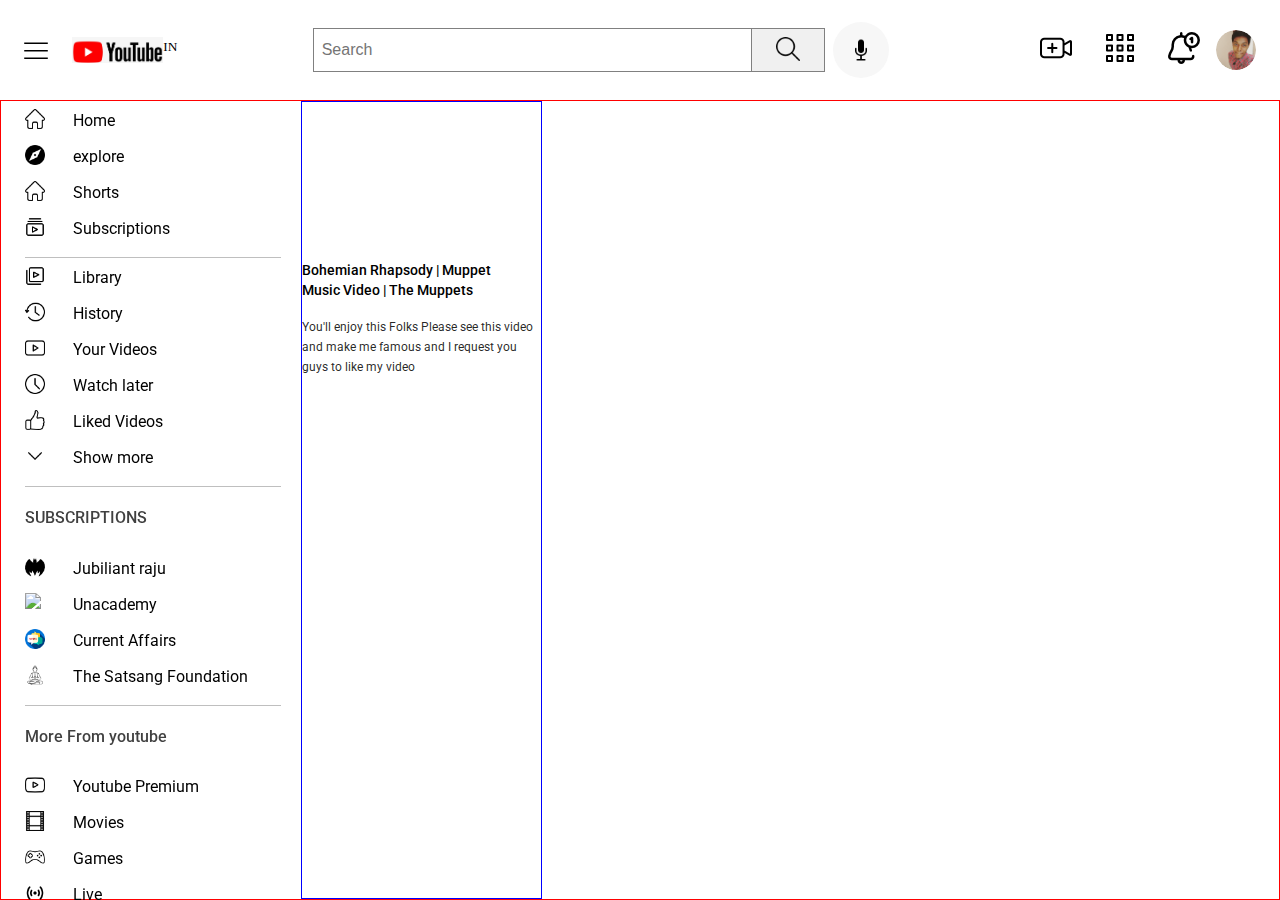
==== index.html @ e8d64003 "only frontend 65% done" ====
<!DOCTYPE html>
<html lang="en">

<head>
    <meta charset="UTF-8">
    <meta http-equiv="X-UA-Compatible" content="IE=edge">
    <meta name="viewport" content="width=device-width, initial-scale=1.0">
    <title>Document</title>
    <link rel="preconnect" href="https://fonts.googleapis.com">
    <link rel="preconnect" href="https://fonts.gstatic.com" crossorigin>
    <link href="https://fonts.googleapis.com/css2?family=Roboto:wght@300;400;500&display=swap" rel="stylesheet">
    <link rel="stylesheet" href="index.css">
</head>

<body>
    <div class="YT-header">


        <div class="logo-container">
            <div class="menu-bar">
                <img src="./img/hamburger.png" alt="hamburger">

            </div>

            <div class="logo-holder">
                <img src="./img/youtube-logo.png" alt="YT-logo">
                <div class="company-name">
                    <sup>IN</sup>
                </div>
            </div>

        </div>

        <div class="searchbar">
            <div class="search-input-holder">
                <div class="search-input">
                    <input type="search" placeholder="Search" id="YTsearch" name="YTsearch">
                </div>
                <div class="search-icon-holder">
                    <img src="./img/search.png" alt="search bar">
                </div>
            </div>

            <div class="voice-search">
                <img src="./img/microphone.png" alt="microphone">

            </div>
        </div>

        <div class="header-icons">
            <div class="action-icon">
                <img src="./img/add-video.png" alt="add-video">

            </div>
            <div class="action-icon">
                <img src="./img/YT apps.png" alt="YT apps">

            </div>
            <div class="action-icon">
                <img src="./img/notifications.png" alt="notifications">

            </div>
            <div class="action-icon profile-dp">

                <div class="dp"></div>

            </div>
        </div>

    </div>

    <div class="main-container">
        <div class="left-main-nav">

            <div class="menu-list">
                <div class="left-item">
                    <div class="left-nav-icon">
                        <img src="./img/home.png" alt="homebutton">
                    </div>
                    <div class="left-navtitle">
                        <h3>Home</h3>
                    </div>
                </div>
                <div class="left-item">
                    <div class="left-nav-icon">
                        <img src="./img/explore.png" alt="explore">
                    </div>
                    <div class="left-navtitle">
                        <h3>explore</h3>
                    </div>
                </div>

                <div class="left-item">
                    <div class="left-nav-icon">
                        <img src="./img/home.png" alt="Shorts">
                    </div>
                    <div class="left-navtitle">
                        <h3>Shorts</h3>
                    </div>
                </div>

                <div class="left-item">
                    <div class="left-nav-icon">
                        <img src="./img/subscribe.png" alt="Subscriptions">
                    </div>
                    <div class="left-navtitle">
                        <h3>Subscriptions</h3>
                    </div>
                </div>
            </div>

            <div class="menu-list">
                <div class="left-item">
                    <div class="left-nav-icon">
                        <img src="./img/library.png" alt="Library">
                    </div>
                    <div class="left-navtitle">
                        <h3>Library</h3>
                    </div>
                </div>

                <div class="left-item">
                    <div class="left-nav-icon">
                        <img src="./img/history.png" alt="History">
                    </div>
                    <div class="left-navtitle">
                        <h3>History</h3>
                    </div>
                </div>

                <div class="left-item">
                    <div class="left-nav-icon">
                        <img src="./img/youtube play.png" alt="Youtube-play">
                    </div>
                    <div class="left-navtitle">
                        <h3>Your Videos</h3>
                    </div>
                </div>

                <div class="left-item">
                    <div class="left-nav-icon">
                        <img src="./img/clock.png" alt="Clock">
                    </div>
                    <div class="left-navtitle">
                        <h3>Watch later</h3>
                    </div>
                </div>

                <div class="left-item">
                    <div class="left-nav-icon">
                        <img src="./img/like.png" alt="like">
                    </div>
                    <div class="left-navtitle">
                        <h3>Liked Videos</h3>
                    </div>
                </div>


                <div class="left-item">
                    <div class="left-nav-icon">
                        <img src="./img/down-arrow.png" alt="down-arrow">
                    </div>
                    <div class="left-navtitle">
                        <h3>Show more</h3>
                    </div>
                </div>

            </div>


            <div class="menu-list">
                <div class="subhead">
                    <h4>SUBSCRIPTIONS</h4>
                </div>
                <div class="left-item">
                    <div class="left-nav-icon">
                        <img src="./img/batman-silhouette.png" alt="pro-pic">
                    </div>
                    <div class="left-navtitle">
                        <h3>Jubiliant raju</h3>
                    </div>
                </div>

                <div class="left-item">
                    <div class="left-nav-icon">
                        <img src="https://cdn-images-1.medium.com/max/1200/1*LdFNhpOe7uIn-bHK9VUinA.jpeg" alt="pro-pic">
                    </div>
                    <div class="left-navtitle">
                        <h3>Unacademy</h3>
                    </div>
                </div>

                <div class="left-item">
                    <div class="left-nav-icon">
                        <img src="./img/news.png" alt="pro-pic">
                    </div>
                    <div class="left-navtitle">
                        <h3>Current Affairs</h3>
                    </div>
                </div>


                <div class="left-item">
                    <div class="left-nav-icon">
                        <img src="./img/yoga-pose.png" alt="pro-pic">
                    </div>
                    <div class="left-navtitle">
                        <h3>The Satsang Foundation</h3>
                    </div>
                </div>
            </div>
            <div class="menu-list">
                <div class="subhead">
                    <h4>More From youtube</h4>
                </div>

                <div class="left-item">
                    <div class="left-nav-icon">
                        <img src="./img/more fromyoutube.png" alt="pro-pic">
                    </div>
                    <div class="left-navtitle">
                        <h3>Youtube Premium</h3>
                    </div>
                </div>
                <div class="left-item">
                    <div class="left-nav-icon">
                        <img src="./img/movie.png" alt="pro-pic">
                    </div>
                    <div class="left-navtitle">
                        <h3>Movies</h3>
                    </div>
                </div>
                <div class="left-item">
                    <div class="left-nav-icon">
                        <img src="./img/console.png" alt="pro-pic">
                    </div>
                    <div class="left-navtitle">
                        <h3>Games</h3>
                    </div>
                </div>
                <div class="left-item">
                    <div class="left-nav-icon">
                        <img src="./img/radio.png" alt="pro-pic">
                    </div>
                    <div class="left-navtitle">
                        <h3>Live</h3>
                    </div>
                </div>
                <div class="left-item">
                    <div class="left-nav-icon">
                        <img src="./img/clothes-hanger.png" alt="pro-pic">
                    </div>
                    <div class="left-navtitle">
                        <h3>Fashion and Lifestyle</h3>
                    </div>
                </div>
                <div class="left-item">
                    <div class="left-nav-icon">
                        <img src="./img/idea.png" alt="pro-pic">
                    </div>
                    <div class="left-navtitle">
                        <h3>Learning</h3>
                    </div>
                </div>
                <div class="left-item">
                    <div class="left-nav-icon">
                        <img src="./img/award.png" alt="pro-pic">
                    </div>
                    <div class="left-navtitle">
                        <h3>Sports</h3>
                    </div>
                </div>

            </div>
            <div class="menu-list">
                <div class="left-item">
                    <div class="left-nav-icon">
                        <img src="./img/settings.png" alt="pro-pic">
                    </div>
                    <div class="left-navtitle">
                        <h3>Settings</h3>
                    </div>
                </div>
                <div class="left-item">
                    <div class="left-nav-icon">
                        <img src="./img/flag.png" alt="pro-pic">
                    </div>
                    <div class="left-navtitle">
                        <h3>Report History</h3>
                    </div>
                </div>
                <div class="left-item">
                    <div class="left-nav-icon">
                        <img src="./img/question.png" alt="pro-pic">
                    </div>
                    <div class="left-navtitle">
                        <h3>Help</h3>
                    </div>
                </div>
                <div class="left-item">
                    <div class="left-nav-icon">
                        <img src="./img/feedback.png" alt="pro-pic">
                    </div>
                    <div class="left-navtitle">
                        <h3>Send feedback</h3>
                    </div>
                </div>

            </div>
            <p>AboutPressCopyrightContact usCreatorsAdvertiseDevelopers</p>
            <p>TermsPrivacyPolicy & SafetyHow YouTube worksTest new features</p>
            <p>© 2022 Google LLC</p>



        </div>


        <!-- #################   RIGHT MAIN VIEW ##############  -->
        <div class="right-main-view">
            <div class="video-card">
                <div class="thumbnail">
                    <iframe src="https://www.youtube.com/embed/H2Mysfbi1S8" title="La Casa De Papel - Bella Ciao (Monica Bejenaru Cover)" frameborder="0" allow="accelerometer; autoplay; clipboard-write; encrypted-media; gyroscope; picture-in-picture" allowfullscreen></iframe> </div>

                <div class="vid-des">
                    <div class="vid-title">
                        <span>Bohemian Rhapsody | Muppet Music Video | The Muppets</span>
                        <span class="dottoggle">
                            <img src="./img/3 dots.png"  alt="toggle">
                        </span>
                    </div>
                    <div class="vid-info">You'll enjoy this Folks Please see this video and make me famous and
                        I request you guys to like my video</div>
                </div>
            </div>


        </div>








</body>

</html>
---- index.css ----
html,body
{
    margin: 0;
    padding: 0;
}


::-webkit-scrollbar:hover
{
  border: 1px solid red;
  width: 0.5rem;
}

::-webkit-scrollbar-thumb        
{ 
  border: 1px solid blue;
  width: 0.5rem;
  background-color: rgba(0, 0, 0,0.5);
  border-radius: 1rem;
 }
.YT-header{
    position: fixed;
    z-index: 3;
    top:0;
    left:0;
    display: flex;
    flex-direction: row;
    width: 100%;
    box-sizing: border-box;
    justify-content: space-between;
    padding: 1rem 1.5rem ;
    background-color: white;
}
.YT-header > .logo-container{
    display: flex;
    flex-direction: row;
    align-items: center;

}
.YT-header>.logo-container>.menu-bar{
    padding-right: 1.5rem;
}

.YT-header>.logo-container>.menu-bar>img{
width: 1.5rem;
height: 1.5rem;

}
.YT-header > .logo-container > .menu-bar{
    display: flex;
    flex-direction: row;
}
.YT-header > .logo-container > .logo-holder{
    display: flex;
    flex-direction: row;
    align-items:center ;
}
.YT-header > .logo-container > .logo-holder >img{
    height:1.6rem;
    width:auto;
}

.searchbar{
    display: flex;
    flex-direction: row;
    justify-content: flex-start;
    align-items: center;
    width: 45vw;
    /* border:1px solid aqua; */
}

.searchbar > .search-input-holder
{
    border: 1px solid grey;
    display: flex;

    flex-grow: 1;
}
.searchbar >.search-input-holder>.search-input{
    display: flex;
    flex-direction: row;
    flex-grow: 1;
   
    /* padding:0.5rem 0; */

}

.searchbar >.search-input-holder>.search-input >input
{   
    flex-grow: 1;
    padding: 0.75rem 0.5rem;
    outline: none;
    border: none;
    font-size: 1rem;
    
}

.searchbar >.search-input-holder> .search-icon-holder{
    display: flex;
    flex-direction: row;
    flex-shrink: 0;
    padding: 0.5rem 1.5rem;
    background-color: #f0f0f0;
    border-left: 1px solid grey;
  
}

.searchbar >.search-input-holder> .search-icon-holder >img
{
    width: auto;
    height: 1.5rem;
    
}
.searchbar >.voice-search{
    display: flex;
    justify-content: center;
    align-items: center;
    margin-left: 0.5rem;
    flex-direction: row;
    flex-shrink: 0;
    background-color: #f7f7f7;
    padding: 0.5rem;
    height: 2.5rem;
    width: 2.5rem;
    border-radius: 50%;
    
}

.searchbar >.voice-search >img
{
    width: auto;
    height: 1.5rem;
}

.header-icons{
    display: flex;
    flex-direction: row;
    align-items: center;
    
}
.header-icons > .action-icon
{
  box-sizing: border-box;
  padding:1rem;
}

.header-icons > .action-icon.profile-dp 
{
    
    width:2.5rem;
    height: 2.5rem;
    border-radius: 50%;
    padding: 0;
    overflow: hidden;
}

.header-icons > .action-icon.profile-dp.profile-dp > .dp
{
    background-image: url("./img/profile.jpg");
    background-size: contain;
    background-position: 50% 50%;
    width:2.5rem;
    height: 2.5rem;
    border-radius: 50%;
    
   
    
}

.header-icons > .action-icons >img
{
    width: auto;
    height: 1.5rem; 

    
}

/* ############ Main -container ############################ */


.main-container {
  
    display: flex;
    flex-direction: row;
    border: 1px solid red;
    width:100%;
    height: calc(100vh - 6.25rem);
    margin-top:6.25rem;
    padding:0 1.5rem;
    box-sizing: border-box;
    
   
}


/* ##################### left-main-nav */

.main-container > .left-main-nav {

    /* border: 1px solid green; */
    width:20%;
    z-index: 2;
  
    height: calc(100vh - 6.25rem);
    position: fixed;
    /* top:6.25rem; */
    /* left:1.5rem; */
    overflow-y: auto;


}



.left-main-nav > .menu-list 
{
    padding-bottom: 0.75rem;
    border-bottom: 1px solid rgba(0,0,0,0.25)
}

.left-main-nav > .menu-list > .left-item 
{
    display: flex;
    flex-direction: row;
    align-items: center;
    /* border: 1px solid grey; */
    
}

.left-main-nav > .menu-list > .left-item:hover
{
    background-color: #e9e9e9;
    
}

.left-main-nav > .menu-list > .left-item > .left-nav-icon
{
    /* border: 1px solid grey; */
    display: flex;
    flex-direction: row;
    align-items: center;
    padding: 0.5rem 1.25rem 0.5rem 0rem;

}

.left-main-nav > .menu-list > .left-item > .left-nav-icon> img {
    display: flex;
    flex-direction: row;
    width: 1.25rem;
    height: 1.25rem;

}

.left-main-nav > .menu-list > .left-item > .left-navtitle {
    display: flex;
    flex-direction: row;
    align-content: center;
    flex-grow: 1;
    /* border: 1px solid green; */
    text-align: left;
    padding: 0 0.5rem;
    size: 0.75rem;
    
}
.left-main-nav > .menu-list > .left-item > .left-navtitle >h3{
    font-family: 'Roboto', sans-serif;
    font-weight: 400;
    font-size: 1rem;
    height:1.5rem;
    padding:0;
    padding-top: 0.5rem;
    margin:0;
}

.menu-list > .subhead > h4{
    font-family: 'Roboto' , sans-serif;
    font-weight: 500;
    color: rgba(0,0,0,0.75);

}
.left-main-nav > .menu-list >.left-item >.left-nav-icon >img{
     display: flex;
     flex-direction: row;
 
}

.main-container > .right-main-view{
    display: flex;
    flex-direction: row;
    width:80%;
    margin-left:calc(20vw + 1.25rem ); 

}


.main-container > .right-main-view > .video-card {

    border: 1px solid blue;
    width: 25%;
    display: flex;
    
    
    flex-direction: column;

   


}
.main-container > .right-main-view > .video-card > .thumbnail{
   
   width: 100%; 
} 
.main-container > .right-main-view > .video-card > .thumbnail > iframe{
    width: 100%;
}
  
.main-container > .right-main-view > .video-card > .vid-des{
    font-family: 'Roboto' , sans-serif;
    padding: 0rem;
    

}
.main-container > .right-main-view > .video-card > .vid-des > .vid-title
{   
    font-weight: 500;
    font-size: 0.875rem;
    padding: 0.25rem 0rem;
    line-height: 1.25rem;

    display: flex;
    flex-direction: row;
}

.main-container > .right-main-view > .video-card > .vid-des > .vid-title > span:nth-child(2)
{
    padding: 0.5rem;
}

.main-container > .right-main-view > .video-card > .vid-des > .vid-info
{
    font-weight: 400;
    font-size: 0.75rem;
    color: rgba(0, 0, 0,0.85);
    line-height: 1.25rem;
}
.dottoggle img{
    visibility:hidden;
}

.video-card:hover .dottoggle img {
    visibility: visible;
}
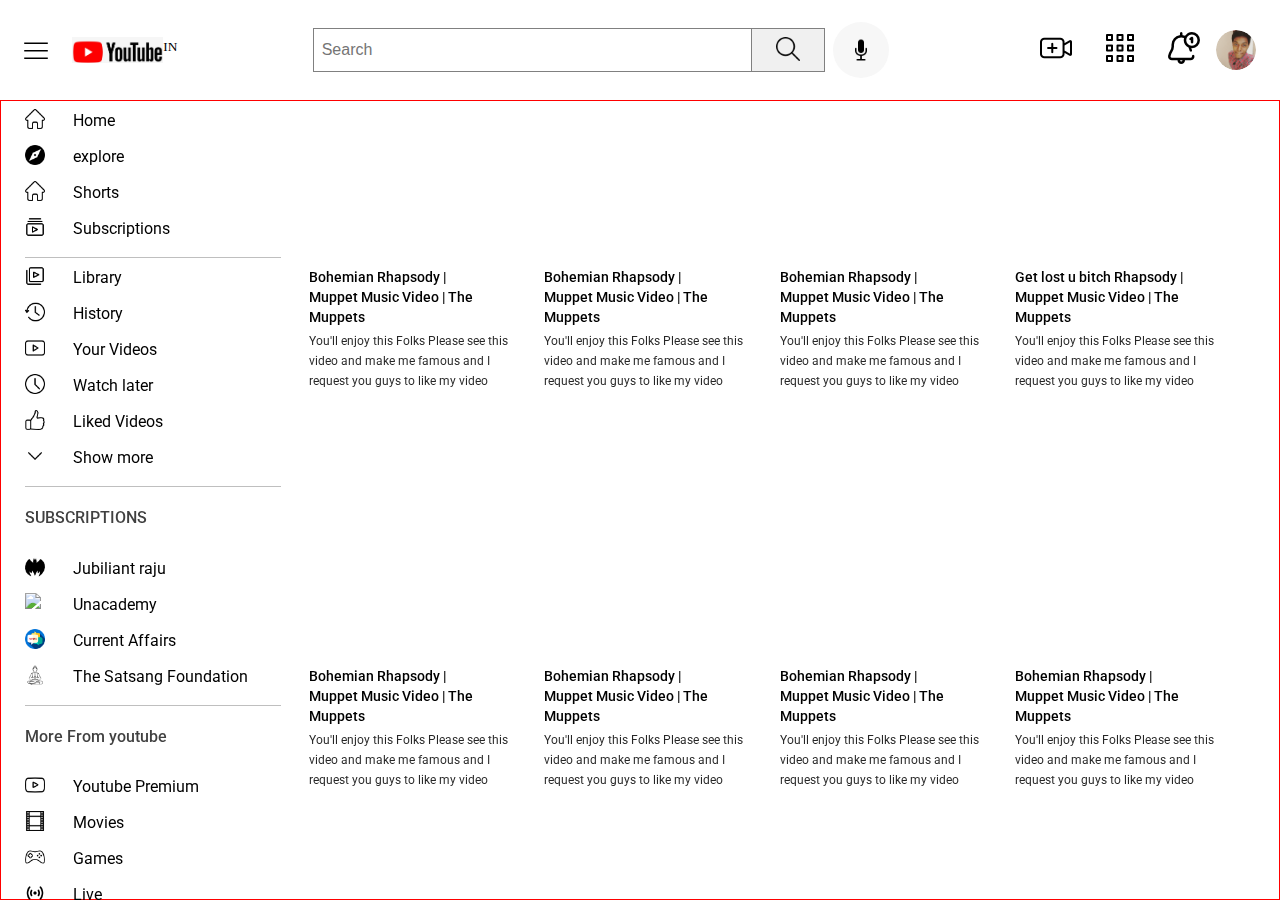
==== commit f4f21c9d: "i added stuff" ====
--- a/index.html
+++ b/index.html
@@ -334,6 +334,119 @@
                 </div>
             </div>
 
+            <div class="video-card">
+                <div class="thumbnail">
+                    <iframe src="https://www.youtube.com/embed/H2Mysfbi1S8" title="La Casa De Papel - Bella Ciao (Monica Bejenaru Cover)" frameborder="0" allow="accelerometer; autoplay; clipboard-write; encrypted-media; gyroscope; picture-in-picture" allowfullscreen></iframe> </div>
+
+                <div class="vid-des">
+                    <div class="vid-title">
+                        <span>Bohemian Rhapsody | Muppet Music Video | The Muppets</span>
+                        <span class="dottoggle">
+                            <img src="./img/3 dots.png"  alt="toggle">
+                        </span>
+                    </div>
+                    <div class="vid-info">You'll enjoy this Folks Please see this video and make me famous and
+                        I request you guys to like my video</div>
+                </div>
+            </div>
+
+            <div class="video-card">
+                <div class="thumbnail">
+                    <iframe src="https://www.youtube.com/embed/H2Mysfbi1S8" title="La Casa De Papel - Bella Ciao (Monica Bejenaru Cover)" frameborder="0" allow="accelerometer; autoplay; clipboard-write; encrypted-media; gyroscope; picture-in-picture" allowfullscreen></iframe> </div>
+
+                <div class="vid-des">
+                    <div class="vid-title">
+                        <span>Bohemian Rhapsody | Muppet Music Video | The Muppets</span>
+                        <span class="dottoggle">
+                            <img src="./img/3 dots.png"  alt="toggle">
+                        </span>
+                    </div>
+                    <div class="vid-info">You'll enjoy this Folks Please see this video and make me famous and
+                        I request you guys to like my video</div>
+                </div>
+            </div>
+
+            <div class="video-card">
+                <div class="thumbnail">
+                    <iframe src="https://www.youtube.com/embed/H2Mysfbi1S8" title="La Casa De Papel - Bella Ciao (Monica Bejenaru Cover)" frameborder="0" allow="accelerometer; autoplay; clipboard-write; encrypted-media; gyroscope; picture-in-picture" allowfullscreen></iframe> </div>
+
+                <div class="vid-des">
+                    <div class="vid-title">
+                        <span>Get lost u bitch Rhapsody | Muppet Music Video | The Muppets</span>
+                        <span class="dottoggle">
+                            <img src="./img/3 dots.png"  alt="toggle">
+                        </span>
+                    </div>
+                    <div class="vid-info">You'll enjoy this Folks Please see this video and make me famous and
+                        I request you guys to like my video</div>
+                </div>
+            </div>
+
+            <div class="video-card">
+                <div class="thumbnail">
+                    <iframe src="https://www.youtube.com/embed/H2Mysfbi1S8" title="La Casa De Papel - Bella Ciao (Monica Bejenaru Cover)" frameborder="0" allow="accelerometer; autoplay; clipboard-write; encrypted-media; gyroscope; picture-in-picture" allowfullscreen></iframe> </div>
+
+                <div class="vid-des">
+                    <div class="vid-title">
+                        <span>Bohemian Rhapsody | Muppet Music Video | The Muppets</span>
+                        <span class="dottoggle">
+                            <img src="./img/3 dots.png"  alt="toggle">
+                        </span>
+                    </div>
+                    <div class="vid-info">You'll enjoy this Folks Please see this video and make me famous and
+                        I request you guys to like my video</div>
+                </div>
+            </div>
+            <div class="video-card">
+                <div class="thumbnail">
+                    <iframe src="https://www.youtube.com/embed/H2Mysfbi1S8" title="La Casa De Papel - Bella Ciao (Monica Bejenaru Cover)" frameborder="0" allow="accelerometer; autoplay; clipboard-write; encrypted-media; gyroscope; picture-in-picture" allowfullscreen></iframe> </div>
+
+                <div class="vid-des">
+                    <div class="vid-title">
+                        <span>Bohemian Rhapsody | Muppet Music Video | The Muppets</span>
+                        <span class="dottoggle">
+                            <img src="./img/3 dots.png"  alt="toggle">
+                        </span>
+                    </div>
+                    <div class="vid-info">You'll enjoy this Folks Please see this video and make me famous and
+                        I request you guys to like my video</div>
+                </div>
+            </div>
+            <div class="video-card">
+                <div class="thumbnail">
+                    <iframe src="https://www.youtube.com/embed/H2Mysfbi1S8" title="La Casa De Papel - Bella Ciao (Monica Bejenaru Cover)" frameborder="0" allow="accelerometer; autoplay; clipboard-write; encrypted-media; gyroscope; picture-in-picture" allowfullscreen></iframe> </div>
+
+                <div class="vid-des">
+                    <div class="vid-title">
+                        <span>Bohemian Rhapsody | Muppet Music Video | The Muppets</span>
+                        <span class="dottoggle">
+                            <img src="./img/3 dots.png"  alt="toggle">
+                        </span>
+                    </div>
+                    <div class="vid-info">You'll enjoy this Folks Please see this video and make me famous and
+                        I request you guys to like my video</div>
+                </div>
+            </div>
+            <div class="video-card">
+                <div class="thumbnail">
+                    <iframe src="https://www.youtube.com/embed/H2Mysfbi1S8" title="La Casa De Papel - Bella Ciao (Monica Bejenaru Cover)" frameborder="0" allow="accelerometer; autoplay; clipboard-write; encrypted-media; gyroscope; picture-in-picture" allowfullscreen></iframe> </div>
+
+                <div class="vid-des">
+                    <div class="vid-title">
+                        <span>Bohemian Rhapsody | Muppet Music Video | The Muppets</span>
+                        <span class="dottoggle">
+                            <img src="./img/3 dots.png"  alt="toggle">
+                        </span>
+                    </div>
+                    <div class="vid-info">You'll enjoy this Folks Please see this video and make me famous and
+                        I request you guys to like my video</div>
+                </div>
+            </div>
+
+            
+
+
+
 
         </div>
 
--- a/index.css
+++ b/index.css
@@ -283,23 +283,26 @@
      flex-direction: row;
  
 }
+/*####################Right-Main-view#################*/
+
 
 .main-container > .right-main-view{
     display: flex;
     flex-direction: row;
     width:80%;
     margin-left:calc(20vw + 1.25rem ); 
+    box-sizing: border-box;
+    flex-wrap: wrap;
 
 }
 
 
 .main-container > .right-main-view > .video-card {
 
-    border: 1px solid blue;
-    width: 25%;
-    display: flex;
-    
-    
+    /*border: 1px solid blue;*/
+    width: 23%;
+    display: flex;
+    padding: 0.5rem;
     flex-direction: column;
 
    
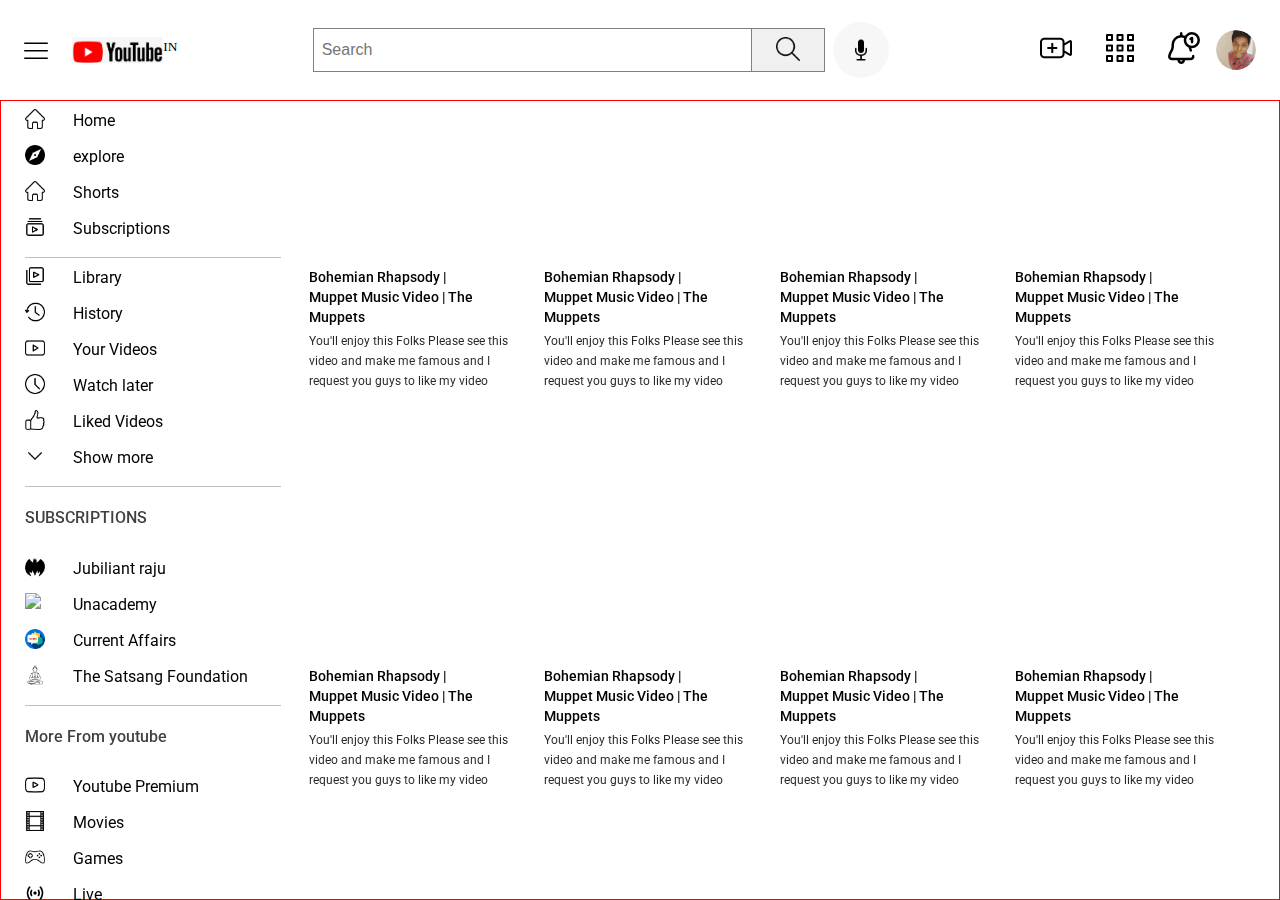
==== commit f66ff305: "rectified" ====
--- a/index.html
+++ b/index.html
@@ -372,7 +372,7 @@
 
                 <div class="vid-des">
                     <div class="vid-title">
-                        <span>Get lost u bitch Rhapsody | Muppet Music Video | The Muppets</span>
+                        <span>Bohemian Rhapsody | Muppet Music Video | The Muppets</span>
                         <span class="dottoggle">
                             <img src="./img/3 dots.png"  alt="toggle">
                         </span>
